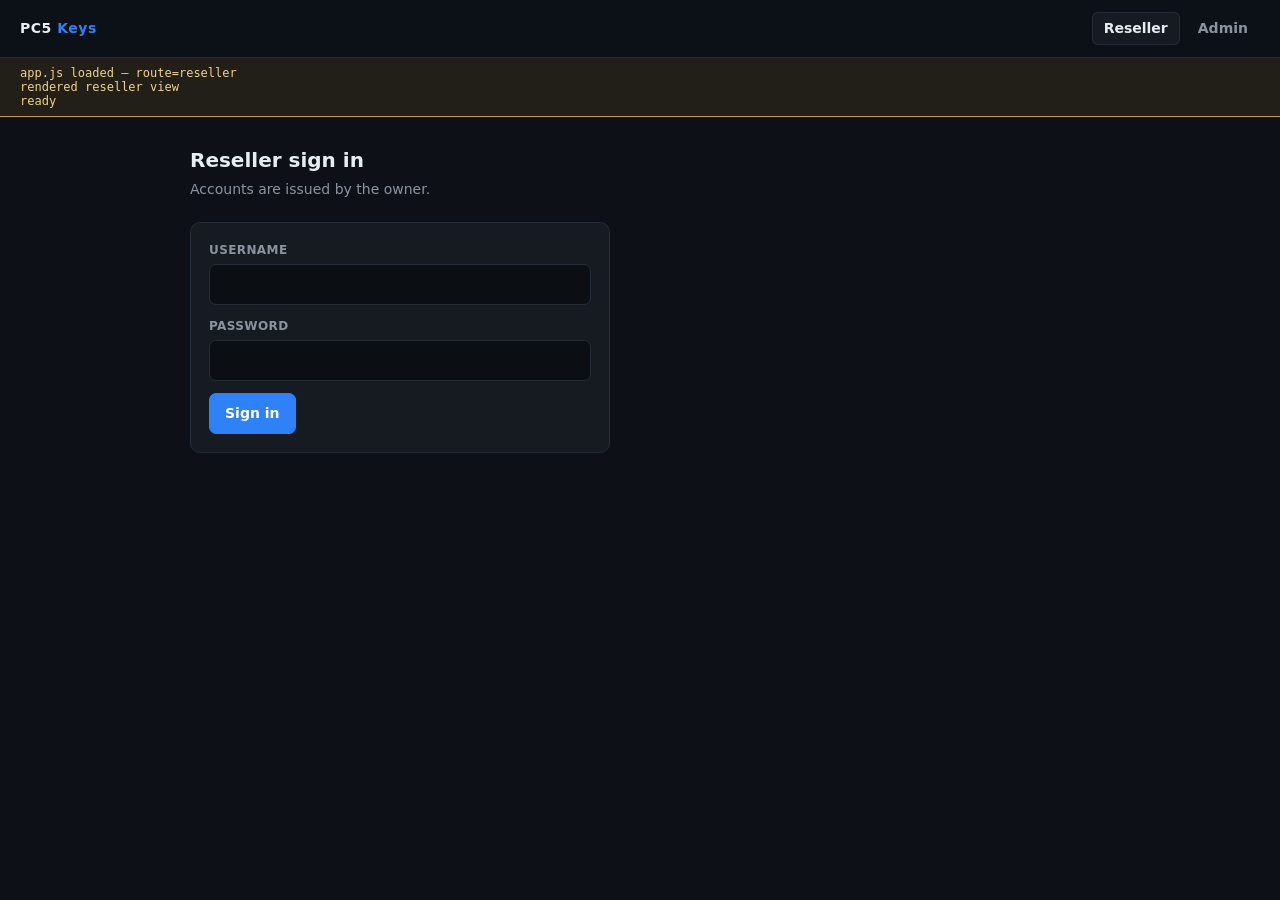
==== index.html @ 3b62bbd2 "Update index.html" ====
<!DOCTYPE html>
<html lang="en" data-route="reseller">
<head>
<meta charset="utf-8">
<meta name="viewport" content="width=device-width,initial-scale=1">
<title>PC5 Keys</title>
<style>
:root{--bg:#0d1117;--panel:#161b22;--line:#232b36;--fg:#e6edf3;--dim:#8b949e;--accent:#2f81f7;--ok:#3fb950;--bad:#f85149;--warn:#d29922}
*{box-sizing:border-box}
body{margin:0;background:var(--bg);color:var(--fg);font:14px/1.5 ui-sans-serif,system-ui,-apple-system,"Segoe UI",Roboto,sans-serif}
a{color:var(--accent);text-decoration:none}
header{display:flex;align-items:center;gap:18px;padding:12px 20px;border-bottom:1px solid var(--line);background:rgba(13,17,23,.92);position:sticky;top:0;z-index:20}
.brand{font-weight:700;letter-spacing:.5px}.brand span{color:var(--accent)}
nav{display:flex;gap:6px;margin-left:auto}
nav a{padding:6px 12px;border-radius:6px;color:var(--dim);font-weight:600}
nav a:hover{background:var(--panel);color:var(--fg)}
nav a.active{background:var(--panel);color:var(--fg);box-shadow:inset 0 0 0 1px var(--line)}
main{max-width:940px;margin:0 auto;padding:28px 20px 80px;min-height:60vh}
h1{font-size:20px;margin:0 0 4px}h2{font-size:15px;margin:0 0 12px}
.sub{color:var(--dim);margin:0 0 22px}
.card{background:var(--panel);border:1px solid var(--line);border-radius:10px;padding:18px;margin-bottom:16px}
.narrow{max-width:420px}
.grid{display:grid;gap:16px;grid-template-columns:1fr 1fr}
@media(max-width:720px){.grid{grid-template-columns:1fr}}
label{display:block;font-size:12px;color:var(--dim);margin:0 0 5px;font-weight:600;text-transform:uppercase;letter-spacing:.4px}
input{width:100%;padding:9px 11px;margin-bottom:12px;background:#0b0f14;border:1px solid var(--line);border-radius:7px;color:var(--fg);font:inherit}
input:focus{outline:none;border-color:var(--accent)}
button{font:inherit;font-weight:600;padding:9px 15px;border-radius:7px;border:1px solid var(--line);background:#21262d;color:var(--fg);cursor:pointer}
button:hover{border-color:#3d444d}button:disabled{opacity:.5}
.primary{background:var(--accent);border-color:var(--accent);color:#fff}
.btn{display:inline-block;padding:9px 15px;border-radius:7px;color:#fff}
.sm{padding:3px 10px;font-size:12px;margin-left:8px}
.danger{color:var(--bad)}
.row{display:flex;gap:8px;flex-wrap:wrap}.row input{margin:0}.grow{flex:1}
.plans{display:grid;grid-template-columns:repeat(auto-fill,minmax(86px,1fr));gap:8px;margin-bottom:14px}
.plans button{display:flex;flex-direction:column;gap:2px;align-items:center;padding:10px 6px}
.plans small{color:var(--dim);font-size:11px}
.toggles{display:flex;gap:18px}
.toggles label{display:flex;align-items:center;gap:7px;margin:0;text-transform:none;letter-spacing:0;font-size:13px;color:var(--dim)}
.toggles input{width:auto;margin:0}
table{width:100%;border-collapse:collapse;font-size:13px}
th{text-align:left;font-size:11px;text-transform:uppercase;color:var(--dim);padding:0 8px 8px;border-bottom:1px solid var(--line)}
td{padding:9px 8px;border-bottom:1px solid #1b222c;vertical-align:middle}
code{font-family:ui-monospace,Menlo,monospace;font-size:12px;background:#0b0f14;padding:2px 6px;border-radius:4px;border:1px solid var(--line)}
.pill{display:inline-block;font-size:11px;font-weight:700;padding:2px 8px;border-radius:99px}
.pill.live{background:rgba(63,185,80,.15);color:var(--ok)}
.pill.dead{background:rgba(248,81,73,.15);color:var(--bad)}
.pill.pend{background:rgba(210,153,34,.15);color:var(--warn)}
.stats{display:grid;grid-template-columns:repeat(auto-fit,minmax(120px,1fr));gap:10px;margin-bottom:16px}
.stat{background:var(--panel);border:1px solid var(--line);border-radius:9px;padding:13px}
.stat b{display:block;font-size:22px}.stat span{font-size:11px;color:var(--dim);text-transform:uppercase}
.res{border:1px solid var(--line);border-radius:9px;margin-bottom:10px;overflow:hidden}
.res>summary{display:flex;gap:12px;align-items:center;padding:12px 14px;cursor:pointer;background:var(--panel);list-style:none}
.res>summary::-webkit-details-marker{display:none}
.res .body{padding:14px;border-top:1px solid var(--line);background:#12171e}
.muted{color:var(--dim)}.sm-note{font-size:12px;margin:10px 0 0}
.log{font-size:12px;color:var(--dim);font-family:ui-monospace,monospace}
.gap{margin-top:26px}.hide{display:none!important}
#toasts{position:fixed;right:16px;bottom:16px;display:flex;flex-direction:column;gap:8px;z-index:50}
.toast{background:#1c2430;border:1px solid var(--line);border-left:3px solid var(--accent);padding:10px 14px;border-radius:7px;max-width:320px}
.toast.err{border-left-color:var(--bad)}.toast.ok{border-left-color:var(--ok)}
#dbg{white-space:pre-wrap;font:12px ui-monospace,monospace;background:rgba(210,153,34,.1);
  border-bottom:1px solid var(--warn);color:#f0d38a;padding:8px 20px}
</style>
</head>
<body>

<header>
  <div class="brand">PC5 <span>Keys</span></div>
  <nav>
    <a href="./" data-nav="reseller">Reseller</a>
    <a href="vips" data-nav="admin">Admin</a>
  </nav>
</header>

<div id="dbg" hidden></div>
<main id="app"></main>
<div id="toasts"></div>
<noscript><p style="padding:20px">JavaScript is required.</p></noscript>

<script>
(function () {
  var p = location.pathname.replace(/\.html$/i, '').replace(/\/+$/, '');
  var admin = /\/vips$/i.test(p) || /[?&]vips\b/.test(location.search);
  document.documentElement.dataset.route = admin ? 'admin' : 'reseller';

  function dbg(m) {
    var d = document.getElementById('dbg');
    if (!d) return;
    d.hidden = false;
    d.textContent += (d.textContent ? '\n' : '') + m;
  }
  window.__dbg = dbg;
  window.addEventListener('error', function (e) {
    dbg('ERROR: ' + e.message + '  @' + String(e.filename || '').split('/').pop() + ':' + e.lineno);
  });
  window.addEventListener('unhandledrejection', function (e) {
    dbg('PROMISE: ' + ((e.reason && e.reason.message) || e.reason));
  });
  setTimeout(function () {
    if (!window.__ready) dbg('app.js never executed — check Network tab for 404 on app.js.');
  }, 2000);
})();
</script>
<script src="app.js?v=4"></script>
</body>
</html>
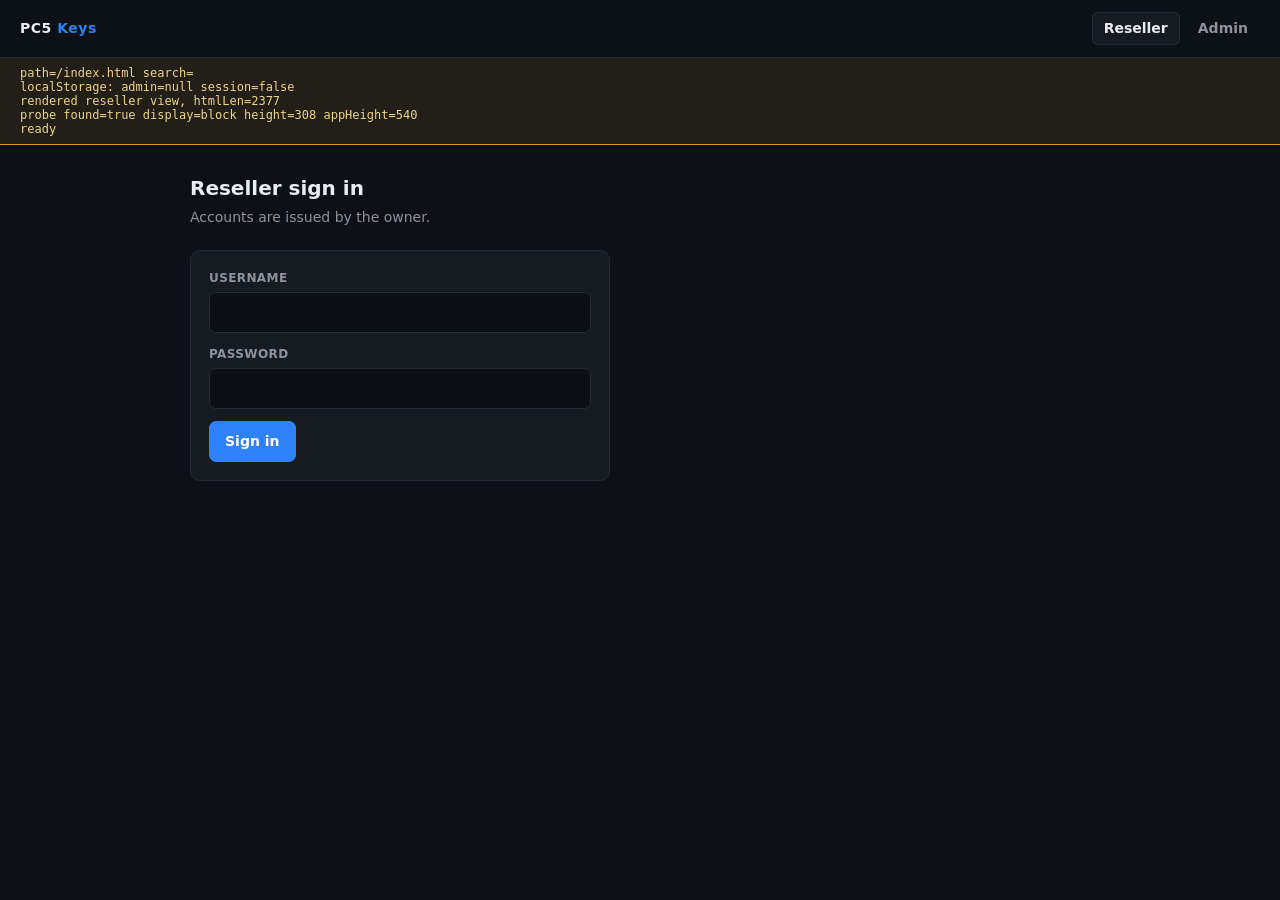
==== commit 27b3a002: "Update index.html" ====
--- a/index.html
+++ b/index.html
@@ -102,6 +102,6 @@
   }, 2000);
 })();
 </script>
-<script src="app.js?v=4"></script>
+<script src="app.js?v=5"></script>
 </body>
 </html>
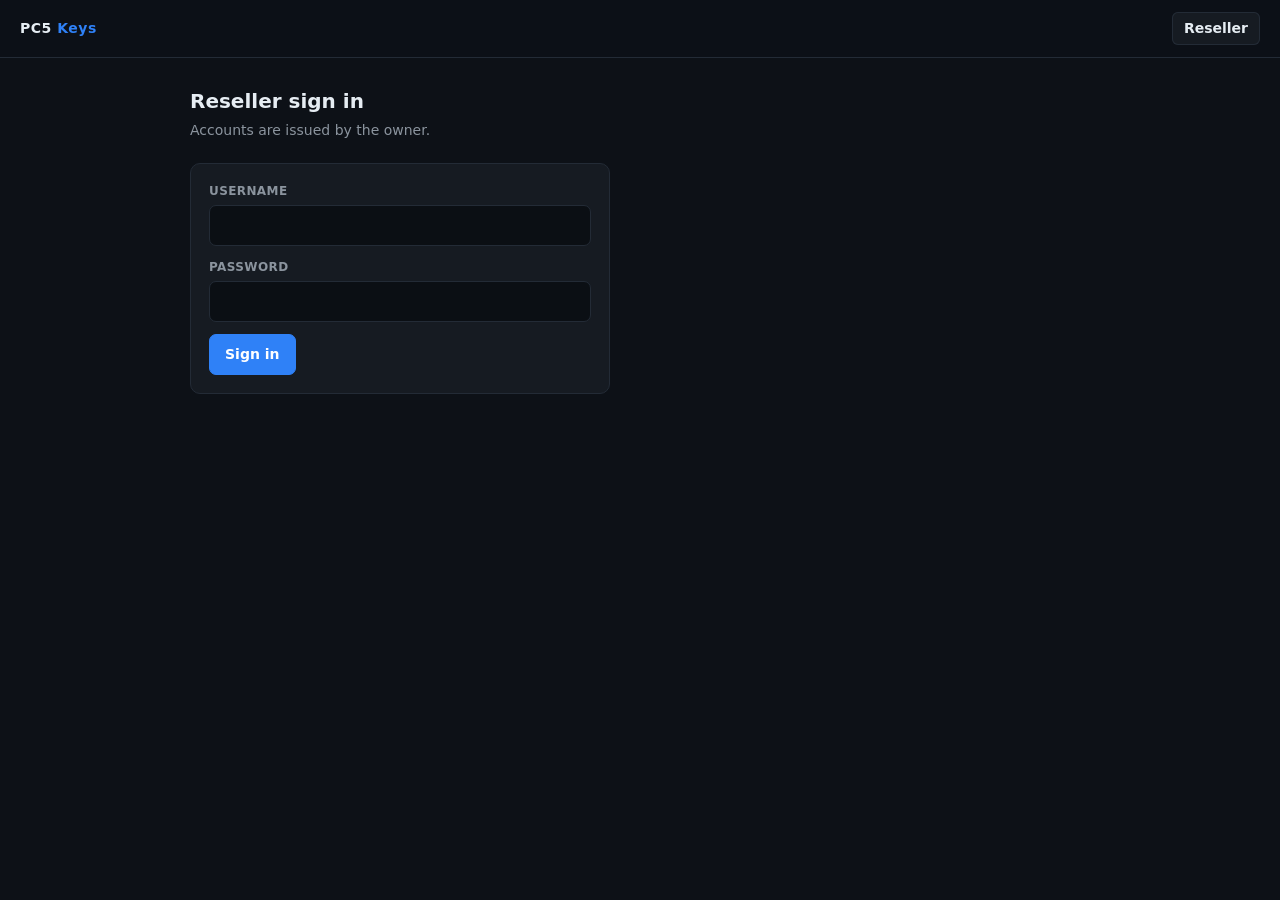
==== commit 77df2bd1: "Update index.html" ====
--- a/index.html
+++ b/index.html
@@ -61,6 +61,10 @@
 .toast.err{border-left-color:var(--bad)}.toast.ok{border-left-color:var(--ok)}
 #dbg{white-space:pre-wrap;font:12px ui-monospace,monospace;background:rgba(210,153,34,.1);
   border-bottom:1px solid var(--warn);color:#f0d38a;padding:8px 20px}
+.ownerbar{display:flex;align-items:center;gap:12px;flex-wrap:wrap;background:rgba(47,129,247,.08);
+  border:1px solid rgba(47,129,247,.35);border-radius:10px;padding:12px 16px;margin-bottom:16px;max-width:420px}
+.ownerbar p{margin:0;color:var(--dim);flex:1;min-width:180px}
+.ownerbar b{color:var(--fg)}
 </style>
 </head>
 <body>
@@ -69,7 +73,7 @@
   <div class="brand">PC5 <span>Keys</span></div>
   <nav>
     <a href="./" data-nav="reseller">Reseller</a>
-    <a href="vips" data-nav="admin">Admin</a>
+    <a href="vips" data-nav="admin" id="navAdmin" class="hide">Admin</a>
   </nav>
 </header>
 
@@ -80,11 +84,16 @@
 
 <script>
 (function () {
+  // Single source of truth for the route. /vips and ?vips both mean owner console.
   var p = location.pathname.replace(/\.html$/i, '').replace(/\/+$/, '');
   var admin = /\/vips$/i.test(p) || /[?&]vips\b/.test(location.search);
   document.documentElement.dataset.route = admin ? 'admin' : 'reseller';
 
+  // Debug strip is opt-in only: add ?debug (or ?vips) to the URL.
+  var DEBUG = /[?&](debug|vips)\b/.test(location.search);
+
   function dbg(m) {
+    if (!DEBUG) return;
     var d = document.getElementById('dbg');
     if (!d) return;
     d.hidden = false;
@@ -97,11 +106,11 @@
   window.addEventListener('unhandledrejection', function (e) {
     dbg('PROMISE: ' + ((e.reason && e.reason.message) || e.reason));
   });
-  setTimeout(function () {
+  if (DEBUG) setTimeout(function () {
     if (!window.__ready) dbg('app.js never executed — check Network tab for 404 on app.js.');
   }, 2000);
 })();
 </script>
-<script src="app.js?v=5"></script>
+<script src="app.js?v=6"></script>
 </body>
 </html>
